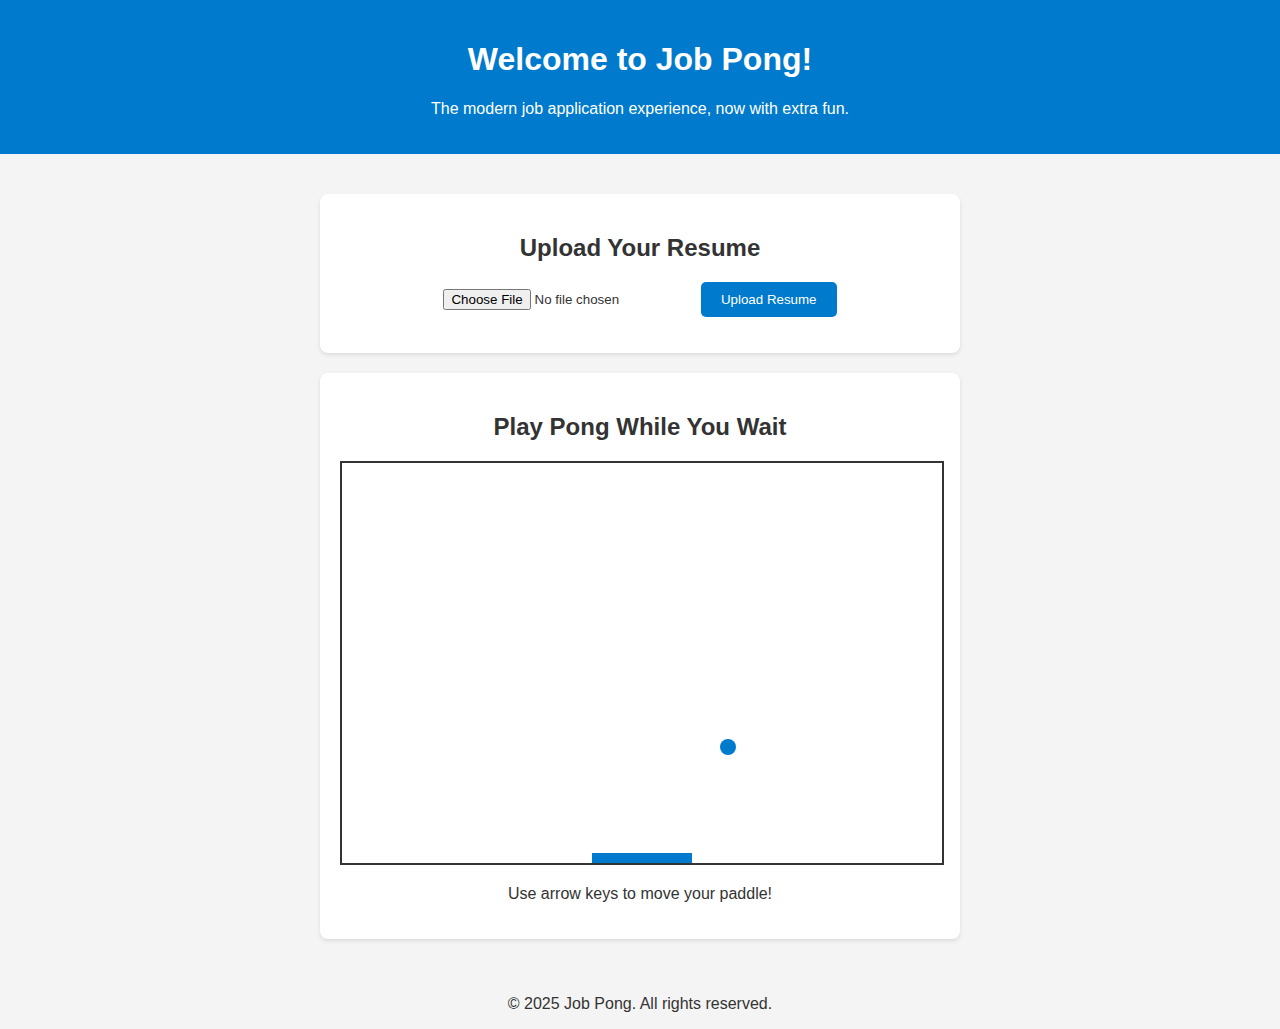
==== frontend/public/index.html @ ea0a58f9 "adding basic scripts for files in public" ====
<!DOCTYPE html>
<html lang="en">
<head>
  <meta charset="UTF-8">
  <meta name="viewport" content="width=device-width, initial-scale=1.0">
  <title>Satirical Job Application</title>
  <link rel="stylesheet" href="styles.css">
</head>
<body>
  <header>
    <h1>Welcome to Job Pong!</h1>
    <p>The modern job application experience, now with extra fun.</p>
  </header>
  
  <main>
    <section id="upload-section">
      <h2>Upload Your Resume</h2>
      <form id="resume-upload-form" action="/upload" method="POST" enctype="multipart/form-data">
        <input type="file" name="resume" id="resume" required>
        <button type="submit">Upload Resume</button>
      </form>
      <p id="upload-status"></p>
    </section>
    
    <section id="pong-game">
      <h2>Play Pong While You Wait</h2>
      <canvas id="pong-canvas" width="600" height="400"></canvas>
      <p id="pong-instructions">Use arrow keys to move your paddle!</p>
    </section>
  </main>
  
  <footer>
    <p>© 2025 Job Pong. All rights reserved.</p>
  </footer>
  
  <script src="script.js"></script>
</body>
</html>
---- frontend/public/styles.css ----
body {
    font-family: Arial, sans-serif;
    margin: 0;
    padding: 0;
    background-color: #f4f4f4;
    color: #333;
    text-align: center;
  }
  
  header {
    background-color: #007acc;
    color: white;
    padding: 20px;
  }
  
  main {
    padding: 20px;
  }
  
  #upload-section, #pong-game {
    margin: 20px auto;
    max-width: 600px;
    background: #fff;
    padding: 20px;
    border-radius: 8px;
    box-shadow: 0 2px 4px rgba(0, 0, 0, 0.1);
  }
  
  button {
    background-color: #007acc;
    color: white;
    border: none;
    padding: 10px 20px;
    border-radius: 5px;
    cursor: pointer;
  }
  
  button:hover {
    background-color: #005999;
  }
  
  #pong-canvas {
    display: block;
    margin: 20px auto;
    border: 2px solid #333;
  }
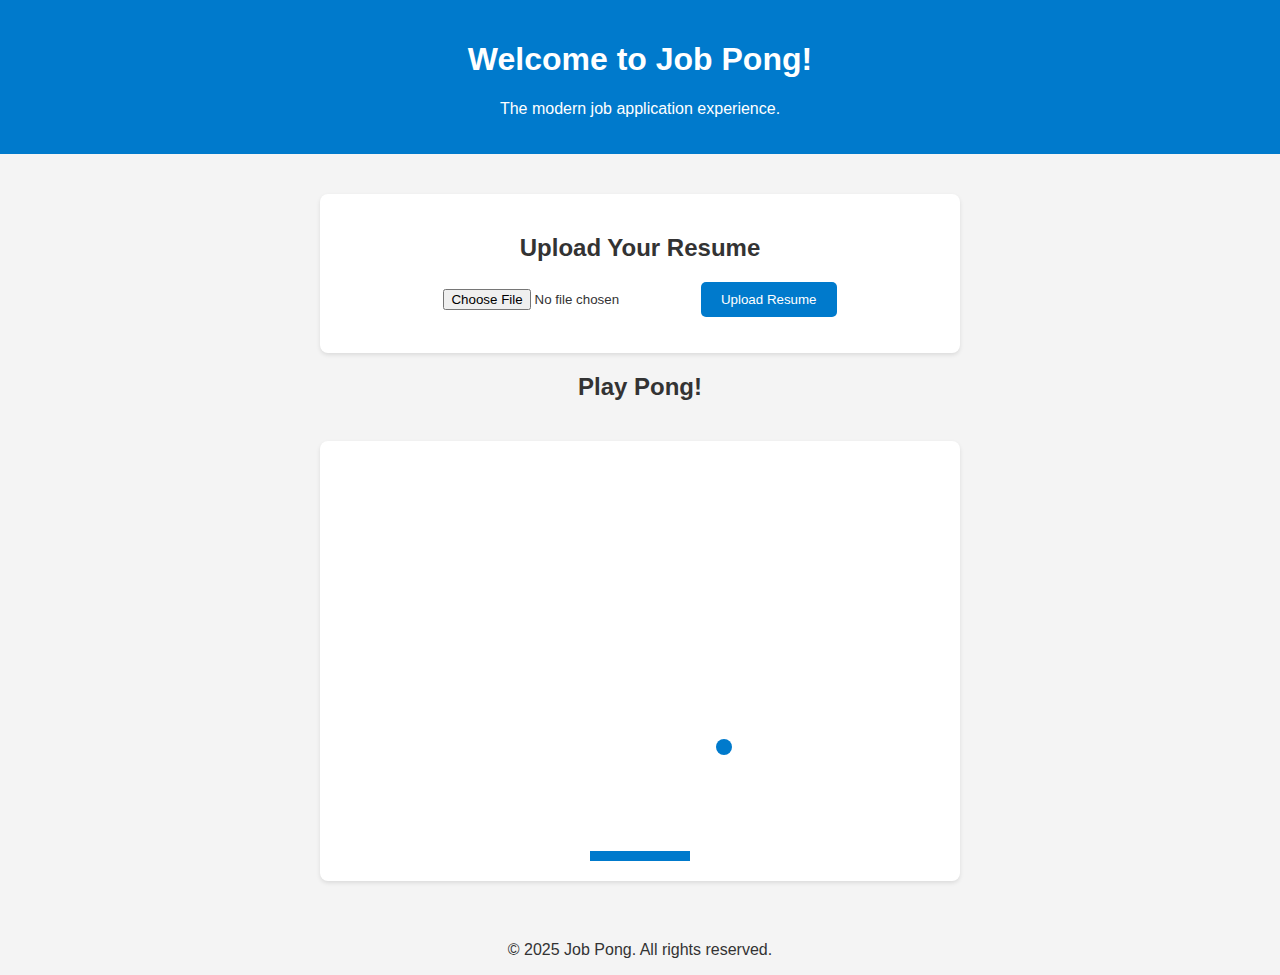
==== commit 0e547ae7: "updating scripts to reflect new changes" ====
--- a/frontend/public/index.html
+++ b/frontend/public/index.html
@@ -9,10 +9,11 @@
 <body>
   <header>
     <h1>Welcome to Job Pong!</h1>
-    <p>The modern job application experience, now with extra fun.</p>
+    <p>The modern job application experience.</p>
   </header>
-  
+
   <main>
+    <!-- Resume Upload Form -->
     <section id="upload-section">
       <h2>Upload Your Resume</h2>
       <form id="resume-upload-form" action="/upload" method="POST" enctype="multipart/form-data">
@@ -21,18 +22,18 @@
       </form>
       <p id="upload-status"></p>
     </section>
-    
-    <section id="pong-game">
-      <h2>Play Pong While You Wait</h2>
-      <canvas id="pong-canvas" width="600" height="400"></canvas>
-      <p id="pong-instructions">Use arrow keys to move your paddle!</p>
+
+    <!-- Pong Game -->
+    <section id="pong-section">
+      <h2>Play Pong!</h2>
+      <canvas id="pong-game" width="600" height="400"></canvas>
     </section>
   </main>
-  
+
   <footer>
     <p>© 2025 Job Pong. All rights reserved.</p>
   </footer>
-  
+
   <script src="script.js"></script>
 </body>
 </html>
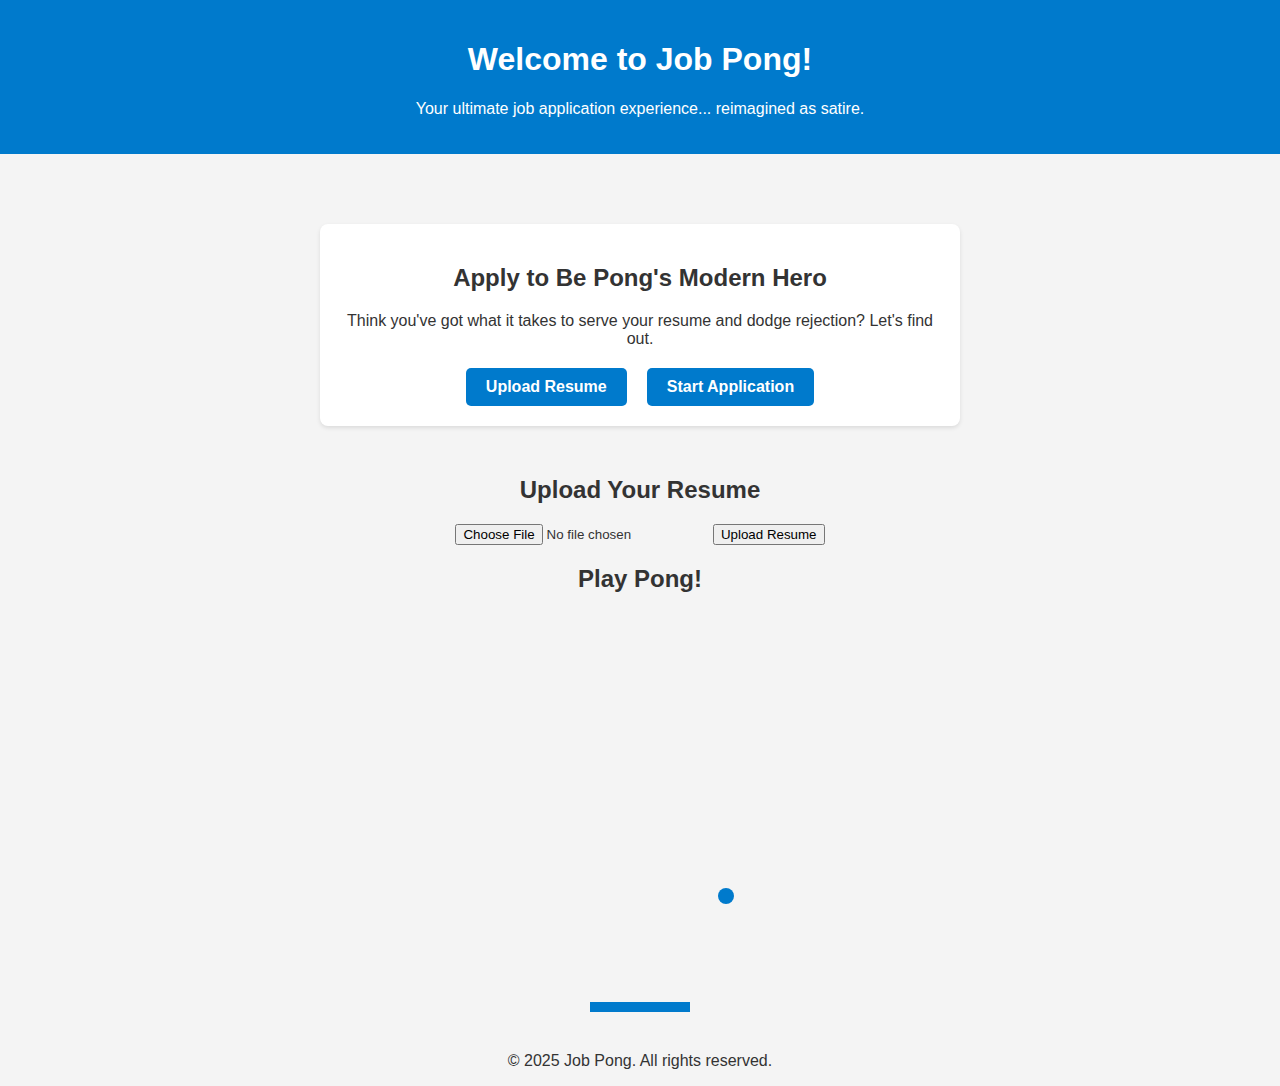
==== commit c66764d9: "adding new pages" ====
--- a/frontend/public/index.html
+++ b/frontend/public/index.html
@@ -9,10 +9,20 @@
 <body>
   <header>
     <h1>Welcome to Job Pong!</h1>
-    <p>The modern job application experience.</p>
+    <p>Your ultimate job application experience... reimagined as satire.</p>
   </header>
 
   <main>
+    <!-- Home Section -->
+    <section id="home-section">
+      <h2>Apply to Be Pong's Modern Hero</h2>
+      <p>Think you've got what it takes to serve your resume and dodge rejection? Let's find out.</p>
+      <div class="navigation-buttons">
+        <a href="#upload-section" class="btn">Upload Resume</a>
+        <a href="#pong-section" class="btn">Start Application</a>
+      </div>
+    </section>
+
     <!-- Resume Upload Form -->
     <section id="upload-section">
       <h2>Upload Your Resume</h2>
--- a/frontend/public/styles.css
+++ b/frontend/public/styles.css
@@ -17,31 +17,33 @@
     padding: 20px;
   }
   
-  #upload-section, #pong-game {
-    margin: 20px auto;
+  #home-section {
+    margin: 50px auto;
     max-width: 600px;
-    background: #fff;
+    background: white;
     padding: 20px;
     border-radius: 8px;
     box-shadow: 0 2px 4px rgba(0, 0, 0, 0.1);
   }
   
-  button {
+  .navigation-buttons {
+    display: flex;
+    justify-content: center;
+    gap: 20px;
+    margin-top: 20px;
+  }
+  
+  .btn {
+    display: inline-block;
+    padding: 10px 20px;
     background-color: #007acc;
     color: white;
-    border: none;
-    padding: 10px 20px;
+    text-decoration: none;
     border-radius: 5px;
-    cursor: pointer;
+    font-weight: bold;
   }
   
-  button:hover {
+  .btn:hover {
     background-color: #005999;
   }
-  
-  #pong-canvas {
-    display: block;
-    margin: 20px auto;
-    border: 2px solid #333;
-  }
   